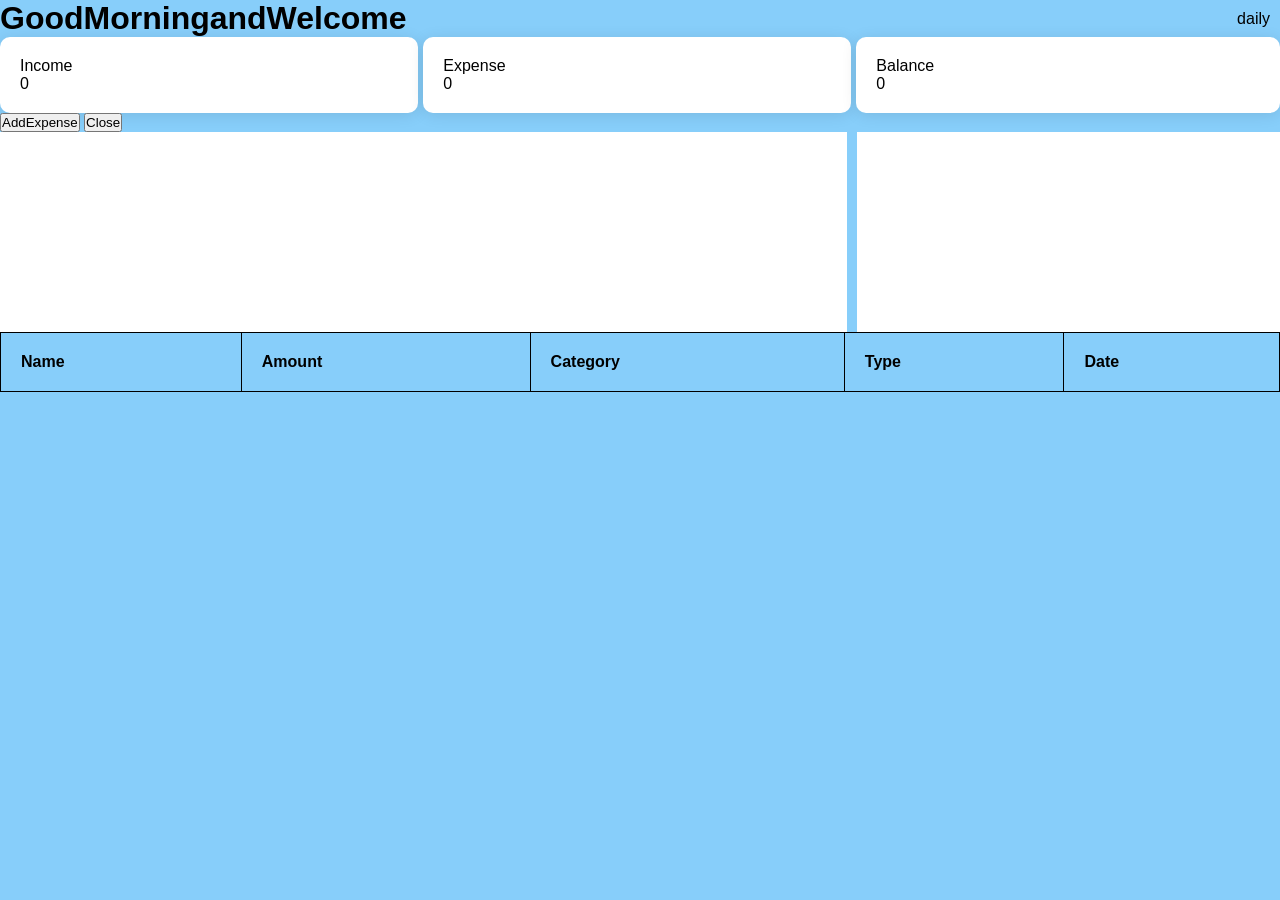
==== FinanceTracker/index.html @ 5484bd06 "EmptyValidationCheck" ====
<!DOCTYPE html>
<html lang="en">
<head>
    <meta charset="UTF-8">
    <meta name="viewport" content="width=device-width, initial-scale=1.0">
    <title>ExpenseTracker</title>
    <link rel="stylesheet" href="style.css">
</head>
<body>
    <div id="header">
     <h1>GoodMorningandWelcome</h1>
    <div class="header-controls">
     <div class="dropdown">
        daily        
     </div>
     <div class="datepicker">
      
     </div>
     <div class="export-button">

     </div>
     </div> 
   </div>
   <div id="Dashboard">
   <div class="card">
    <div class="cardtitle">
        <p>Income</p>
    </div>
    <p id="incomeamount">0</p>
</div>

<div class="card">
    <div class="cardtitle">
        <p>Expense</p>
    </div>
    <p id="expenseamounttotal">0</p>
</div>

<div class="card">
    <div class="cardtitle">
        <p>Balance</p>
    </div>
    <p id="balanceamount">0</p>
</div>
</div>

   <button id="addexpense">AddExpense</button>
   <button id="closebutton">Close</button>

   <div id="Overview">
    <div class="chartarea">

    </div>
    <div class="expensebreakdown">

    </div>
   </div>


   <div id="transactions">
      <table class="table">
        
    <thead>
        <tr>
            <th>Name</th>
            <th>Amount</th>
            <th>Category</th>
            <th>Type</th>
            <th>Date</th>
        </tr>
    </thead>
   <tbody id="tablebody">
    <tr>
        <td>Row1</td>
        <td>Row2</td>
        <td>Row3</td>
        <td>Row4</td>
        <td>Row5</td>
    </tr>
    </tbody>
    </table>
   </div>
  <form id="submit-form">
   <div id="expenseModal">
    <input type="text" id="expensename" placeholder="ExpenseName">
    <input type="text" id="expenseamount" placeholder="ExpenseAmount">
  <select  id="expensecategory">
    <option value="housing">Housing</option>
    <option value="utility">Utility</option>
    <option value="transportation">Transportation</option>
    <option value="healthcare">Healthcare</option>
  </select>
      <select  id="expensetype">
        <option value="expense">Expense</option>
        <option value="income">Income</option>
      </select>
    <input type="date" id="expensedate">
    <button id="submit-btn" type="submit">Submit</button>
   </div>
   </form>
  <script src="script.js"></script>
</body>
</html>
---- FinanceTracker/style.css ----
*{
    margin: 0;
    padding: 0;
    box-sizing: border-box;
}
body{
    margin: 0;
    font-family: 'Franklin Gothic Medium', 'Arial Narrow', Arial, sans-serif;
    background-color: lightskyblue;
}
#header{
    display: flex;
    justify-content: space-between;
    align-items: center;
}
.header-controls{
    display: flex;
    gap: 5px;
}
#Dashboard{
    display: flex;
    gap: 5px;
}
.card{
    flex-grow: 1;
    padding: 20px;
    background-color: white;
    box-shadow: 0 2px 15px rgba(0, 0, 0, 0.1);
    border-radius:10px;
}


#Overview {
  display: flex;
  gap: 10px;
}

.chartarea {
  flex-grow: 2;
  min-height: 200px;
  background-color: white;
}

.expensebreakdown {
  flex-grow: 1;
  min-height: 200px;
  background-color: white;
}

.table{
    width: 100%;
    border-collapse: collapse;
   
}

.table th{
padding: 20px; 
text-align: left;
border: 1px solid black;
}
.table td{
    padding: 20px;
    text-align:left;
    border:1px solid black;
    border-bottom: 1px solid black;
    
}
#expenseModal{
    display: none;
}
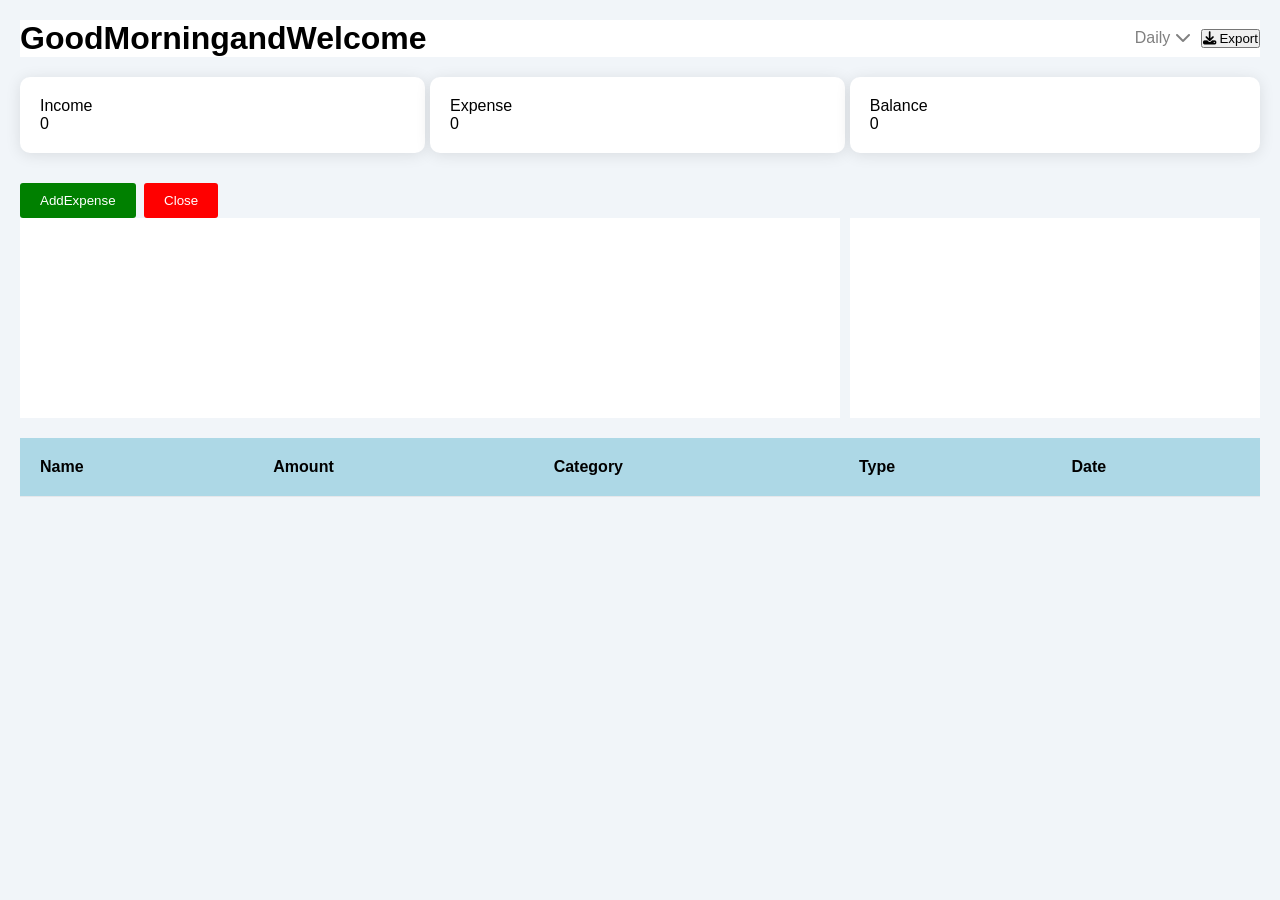
==== commit 0a9ee89d: "Addition of export button in html and add icons" ====
--- a/FinanceTracker/index.html
+++ b/FinanceTracker/index.html
@@ -4,6 +4,7 @@
     <meta charset="UTF-8">
     <meta name="viewport" content="width=device-width, initial-scale=1.0">
     <title>ExpenseTracker</title>
+    <link href="https://cdnjs.cloudflare.com/ajax/libs/font-awesome/6.4.0/css/all.min.css" rel="stylesheet">
     <link rel="stylesheet" href="style.css">
 </head>
 <body>
@@ -11,14 +12,15 @@
      <h1>GoodMorningandWelcome</h1>
     <div class="header-controls">
      <div class="dropdown">
-        daily        
+        Daily <i class="fas fa-chevron-down"></i>
      </div>
      <div class="datepicker">
       
      </div>
-     <div class="export-button">
-
-     </div>
+     <button class="export-btn">
+                <i class="fas fa-download"></i>
+                Export
+            </button>
      </div> 
    </div>
    <div id="Dashboard">
--- a/FinanceTracker/style.css
+++ b/FinanceTracker/style.css
@@ -5,13 +5,20 @@
 }
 body{
     margin: 0;
+    padding: 20px;
     font-family: 'Franklin Gothic Medium', 'Arial Narrow', Arial, sans-serif;
-    background-color: lightskyblue;
+    background-color: #f1f5f9;
 }
 #header{
     display: flex;
     justify-content: space-between;
     align-items: center;
+    background-color: white;
+    margin-bottom: 20px;
+    color: gray;
+}
+#header h1{
+    color: black;
 }
 .header-controls{
     display: flex;
@@ -20,6 +27,7 @@
 #Dashboard{
     display: flex;
     gap: 5px;
+    margin-bottom: 20px;
 }
 .card{
     flex-grow: 1;
@@ -33,6 +41,7 @@
 #Overview {
   display: flex;
   gap: 10px;
+  margin-bottom: 20px;
 }
 
 .chartarea {
@@ -56,15 +65,37 @@
 .table th{
 padding: 20px; 
 text-align: left;
-border: 1px solid black;
+border-bottom: 1px solid #e5e7eb;;
+background-color: lightblue;
 }
 .table td{
     padding: 20px;
     text-align:left;
-    border:1px solid black;
-    border-bottom: 1px solid black;
+    border-bottom: 1px solid #e5e7eb;
+
     
 }
 #expenseModal{
     display: none;
+}
+
+#addexpense{
+ background-color: green;
+ border-radius: 3px;
+ margin-top: 10px;
+ padding: 10px 20px;
+ color: white;
+ cursor: pointer;
+ border: none;
+}
+
+#closebutton{
+ background-color: red;
+ border-radius: 3px;
+ margin-top: 10px;
+ margin-left: 4px;
+ padding: 10px 20px;
+ color: white;
+ cursor: pointer;
+ border: none;
 }
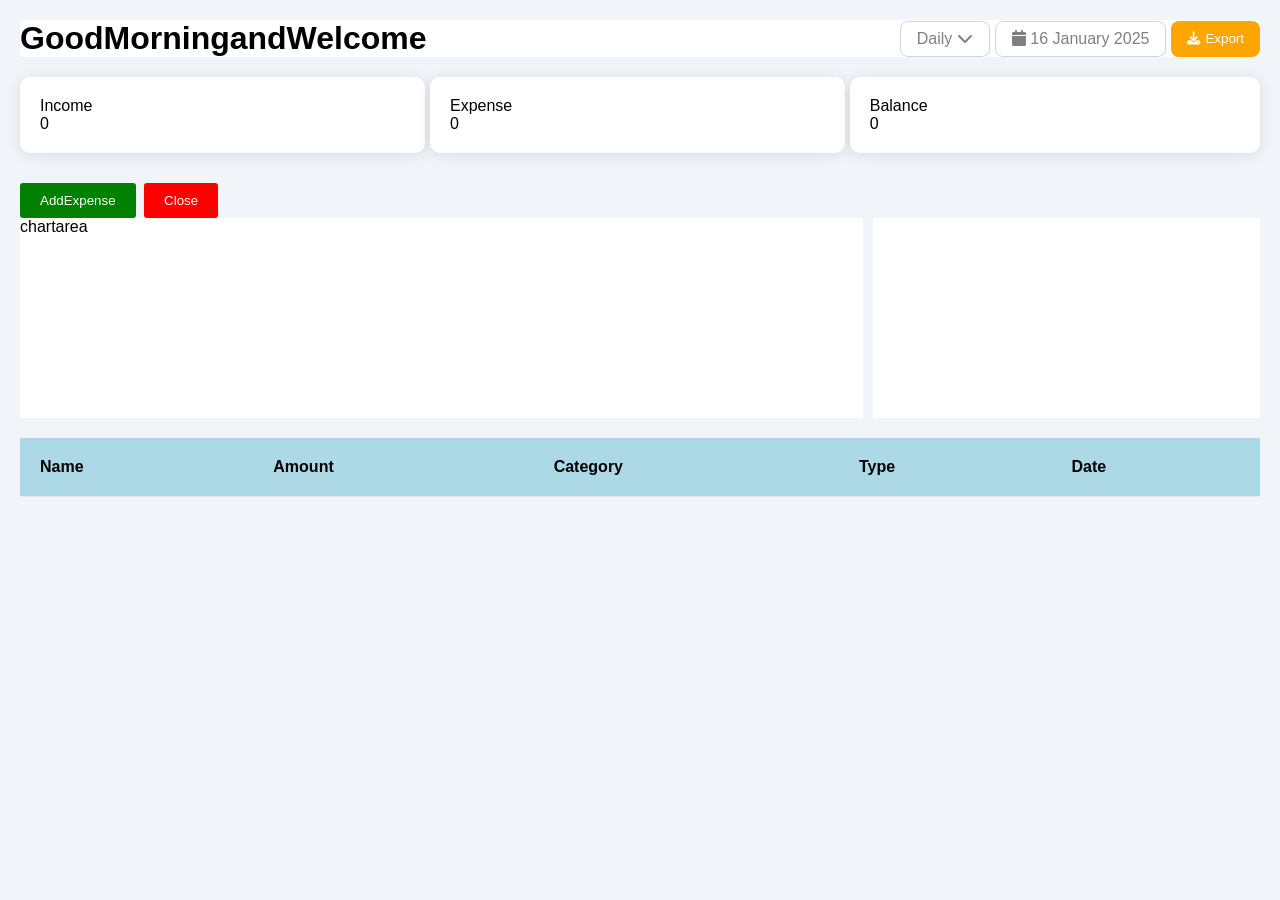
==== commit 8d4100a8: "Add category breakdown rendering logic" ====
--- a/FinanceTracker/index.html
+++ b/FinanceTracker/index.html
@@ -15,12 +15,13 @@
         Daily <i class="fas fa-chevron-down"></i>
      </div>
      <div class="datepicker">
-      
+      <i class="fas fa-calendar"></i>
+      16 January 2025
      </div>
      <button class="export-btn">
-                <i class="fas fa-download"></i>
-                Export
-            </button>
+      <i class="fas fa-download"></i>
+      Export
+      </button>
      </div> 
    </div>
    <div id="Dashboard">
@@ -51,9 +52,9 @@
 
    <div id="Overview">
     <div class="chartarea">
-
+   <p>chartarea</p>
     </div>
-    <div class="expensebreakdown">
+    <div class="expensebreakdown" id="breakdownlist">
 
     </div>
    </div>
@@ -91,6 +92,7 @@
     <option value="utility">Utility</option>
     <option value="transportation">Transportation</option>
     <option value="healthcare">Healthcare</option>
+    <option value="other">Other</option>
   </select>
       <select  id="expensetype">
         <option value="expense">Expense</option>
--- a/FinanceTracker/style.css
+++ b/FinanceTracker/style.css
@@ -24,6 +24,29 @@
     display: flex;
     gap: 5px;
 }
+
+.dropdown, .datepicker {
+    padding: 8px 16px;
+    border: 1px solid #d1d5db;
+    border-radius: 8px;
+    background-color: white;
+    cursor: pointer;
+}
+
+.export-btn {
+    padding: 8px 16px;
+    border: none;
+    border-radius: 8px;
+    background-color: orange;
+    color: white;
+    cursor: pointer;
+    display: flex;
+    align-items: center;
+    gap: 5px;
+}
+
+
+
 #Dashboard{
     display: flex;
     gap: 5px;
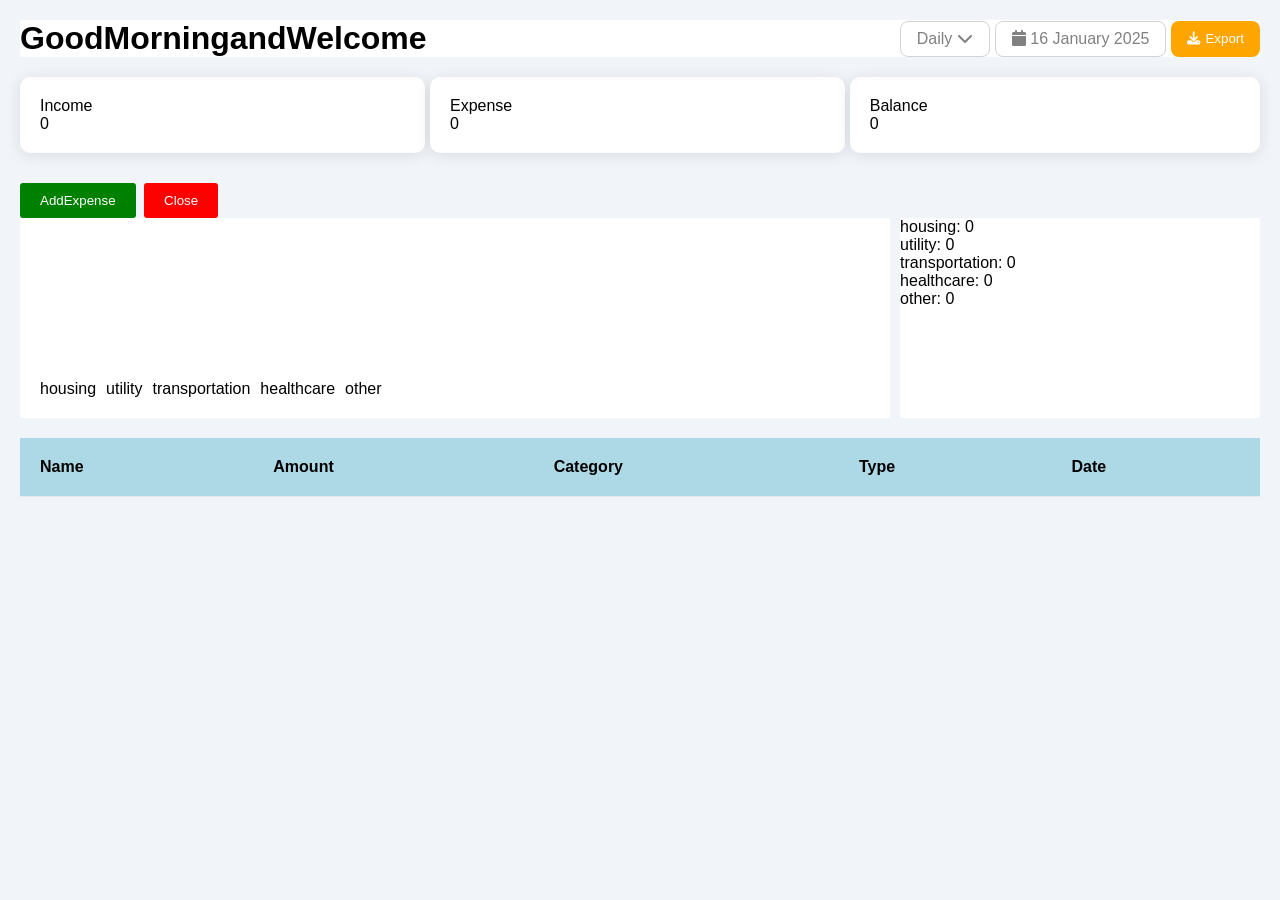
==== commit abb555d8: "add labeled bars to expense chart" ====
--- a/FinanceTracker/index.html
+++ b/FinanceTracker/index.html
@@ -51,9 +51,8 @@
    <button id="closebutton">Close</button>
 
    <div id="Overview">
-    <div class="chartarea">
-   <p>chartarea</p>
-    </div>
+    <div class="chartarea" id="chartarea">
+</div>
     <div class="expensebreakdown" id="breakdownlist">
 
     </div>
--- a/FinanceTracker/style.css
+++ b/FinanceTracker/style.css
@@ -71,6 +71,15 @@
   flex-grow: 2;
   min-height: 200px;
   background-color: white;
+  display: flex;
+  align-items: end;
+  gap: 10px;
+  padding: 20px;
+}
+
+.bar {
+    width: 25px;
+    background-color: orange;
 }
 
 .expensebreakdown {
@@ -121,4 +130,11 @@
  color: white;
  cursor: pointer;
  border: none;
+}
+
+
+.bardiv {
+    display: flex;
+    flex-direction: column;
+    align-items: center;
 }
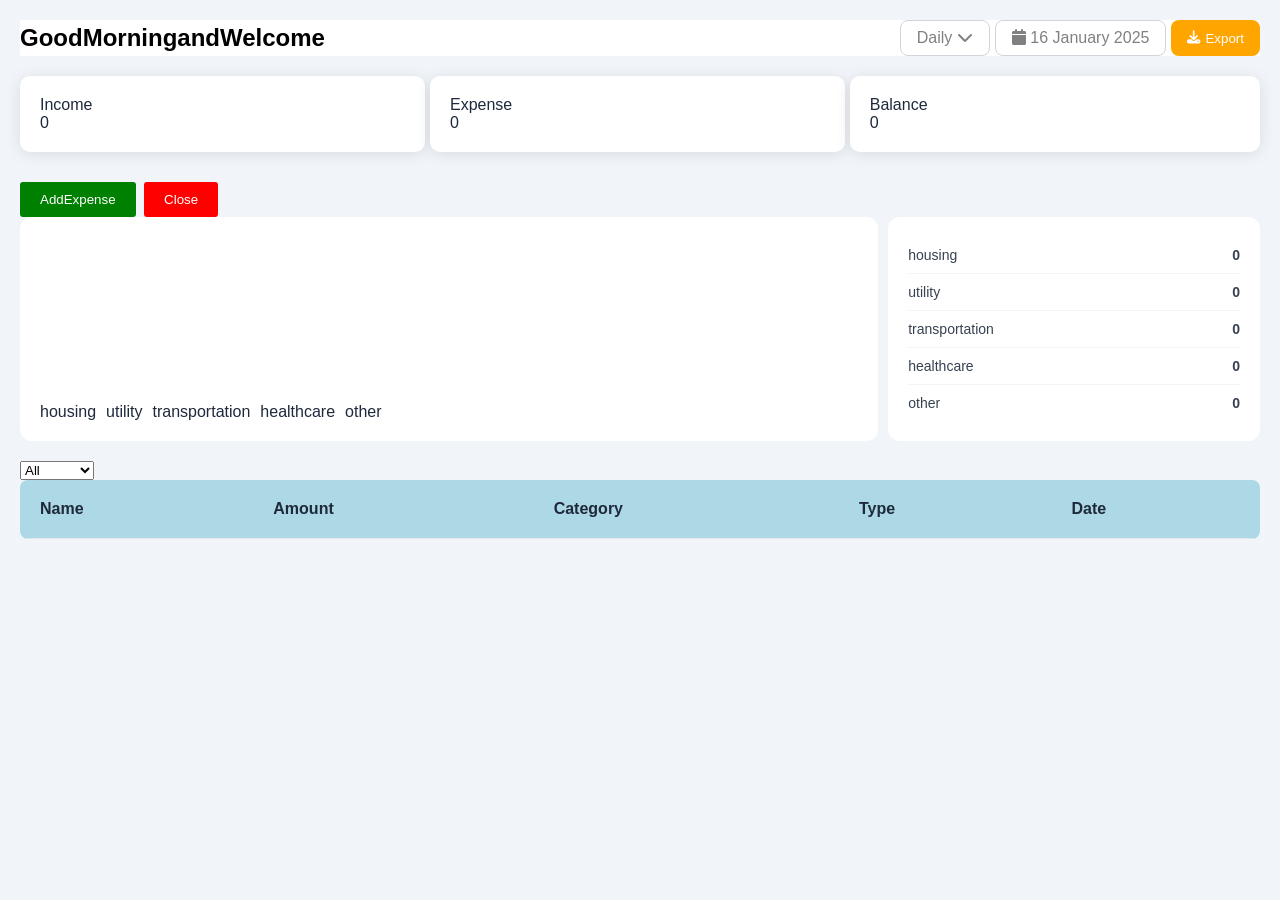
==== commit 6136be05: "feat: add type filter and fix delete to use item id instead of index" ====
--- a/FinanceTracker/index.html
+++ b/FinanceTracker/index.html
@@ -57,7 +57,14 @@
 
     </div>
    </div>
+    
 
+
+   <select id="typefilter">
+    <option value="all">All</option>
+    <option value="income">Income</option>
+    <option value="expense">Expense</option>
+   </select>
 
    <div id="transactions">
       <table class="table">
--- a/FinanceTracker/style.css
+++ b/FinanceTracker/style.css
@@ -8,6 +8,7 @@
     padding: 20px;
     font-family: 'Franklin Gothic Medium', 'Arial Narrow', Arial, sans-serif;
     background-color: #f1f5f9;
+    color: #1e293b;
 }
 #header{
     display: flex;
@@ -19,6 +20,7 @@
 }
 #header h1{
     color: black;
+    font-size:24px;
 }
 .header-controls{
     display: flex;
@@ -58,6 +60,13 @@
     background-color: white;
     box-shadow: 0 2px 15px rgba(0, 0, 0, 0.1);
     border-radius:10px;
+    transition: all 0.2s ease;
+}
+
+.card:hover {
+    transform: translateY(-3px);
+    box-shadow: 0 4px 20px rgba(0, 0, 0, 0.15);
+    transition: all 0.2s ease;
 }
 
 
@@ -65,6 +74,7 @@
   display: flex;
   gap: 10px;
   margin-bottom: 20px;
+  border-radius: 12px;
 }
 
 .chartarea {
@@ -75,6 +85,7 @@
   align-items: end;
   gap: 10px;
   padding: 20px;
+  border-radius: 12px;
 }
 
 .bar {
@@ -86,12 +97,29 @@
   flex-grow: 1;
   min-height: 200px;
   background-color: white;
+  padding: 20px;
+  border-radius: 12px;
+}
+
+.expensebreakdown div {
+  display: flex;
+  justify-content: space-between;
+  align-items: center;
+  padding: 10px 0;
+  border-bottom: 1px solid #f3f4f6;
+  font-size: 14px;
+  color: #374151;
+}
+
+.expensebreakdown div:last-child {
+  border-bottom: none;
 }
 
 .table{
     width: 100%;
     border-collapse: collapse;
-   
+   border-radius: 8px;
+   overflow: hidden;
 }
 
 .table th{
@@ -107,9 +135,35 @@
 
     
 }
-#expenseModal{
+#expenseModal {
+    background-color: white;
+    padding: 20px;
+    border-radius: 12px;
+    box-shadow: 0 2px 15px rgba(0, 0, 0, 0.1);
+    margin-top: 10px;
     display: none;
-}
+    flex-direction: column;
+    gap: 10px;
+    width: 300px;
+}
+#expenseModal input, #expenseModal select {
+    padding: 10px;
+    border: 1px solid #d1d5db;
+    border-radius: 8px;
+}
+
+
+#submit-btn {
+    background-color: #3b82f6;
+    color: white;
+    border: none;
+    padding: 10px;
+    border-radius: 8px;
+    cursor: pointer;
+}
+
+
+
 
 #addexpense{
  background-color: green;
@@ -119,6 +173,11 @@
  color: white;
  cursor: pointer;
  border: none;
+}
+
+#addexpense:hover, #closebutton:hover {
+    opacity: 0.85;
+    transition: 0.2s ease;
 }
 
 #closebutton{
@@ -137,4 +196,25 @@
     display: flex;
     flex-direction: column;
     align-items: center;
+}
+
+
+.bar {
+    width: 25px;
+    background-color: orange;
+    border-radius: 6px 6px 0 0;
+}
+
+.deletebtn {
+    background-color: #ef4444;
+    color: white;
+    border: none;
+    padding: 6px 12px;
+    border-radius: 6px;
+    cursor: pointer;
+    font-size: 13px;
+}
+
+.deletebtn:hover {
+    opacity: 0.85;
 }
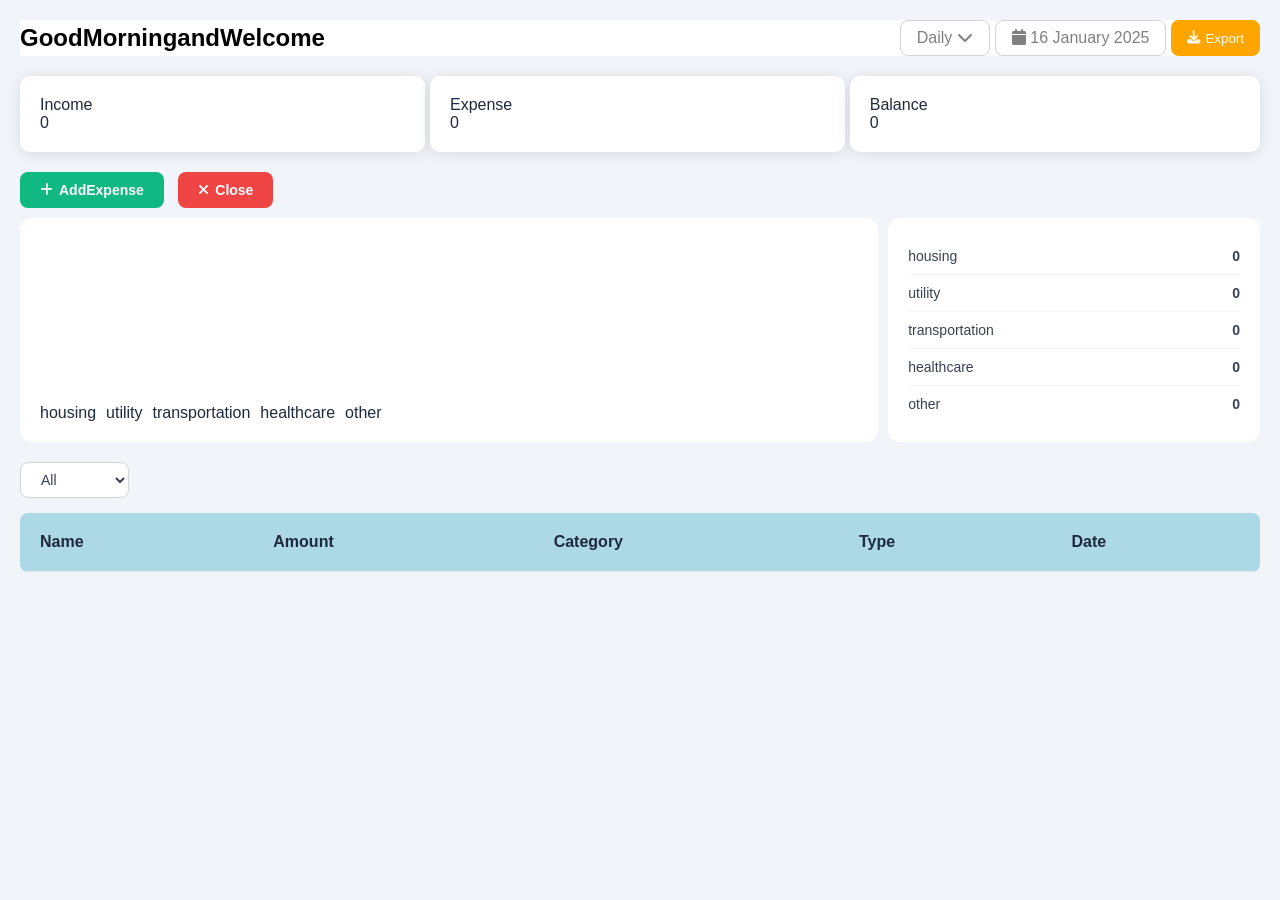
==== commit 5cc77fe2: "style: refine button and filter styling with icons and hover animations" ====
--- a/FinanceTracker/index.html
+++ b/FinanceTracker/index.html
@@ -47,8 +47,8 @@
 </div>
 </div>
 
-   <button id="addexpense">AddExpense</button>
-   <button id="closebutton">Close</button>
+   <button id="addexpense"><i class="fas fa-plus"></i>AddExpense</button>
+   <button id="closebutton"><i class="fas fa-times"></i>Close</button>
 
    <div id="Overview">
     <div class="chartarea" id="chartarea">
--- a/FinanceTracker/style.css
+++ b/FinanceTracker/style.css
@@ -162,34 +162,36 @@
     cursor: pointer;
 }
 
-
-
-
-#addexpense{
- background-color: green;
- border-radius: 3px;
- margin-top: 10px;
- padding: 10px 20px;
- color: white;
- cursor: pointer;
- border: none;
+#addexpense, #closebutton {
+    border-radius: 8px;
+    padding: 10px 20px;
+    color: white;
+    cursor: pointer;
+    border: none;
+    font-weight: 600;
+    font-size: 14px;
+    display: inline-flex;
+    align-items: center;
+    gap: 6px;
+    margin-bottom: 10px;
+}
+
+
+#addexpense {
+    background-color: #10b981;
+    margin-right: 10px;
+}
+
+#closebutton {
+    background-color: #ef4444;
 }
 
 #addexpense:hover, #closebutton:hover {
-    opacity: 0.85;
-    transition: 0.2s ease;
-}
-
-#closebutton{
- background-color: red;
- border-radius: 3px;
- margin-top: 10px;
- margin-left: 4px;
- padding: 10px 20px;
- color: white;
- cursor: pointer;
- border: none;
-}
+    opacity: 0.9;
+    transform: translateY(-1px);
+    transition: all 0.15s ease;
+}
+
 
 
 .bardiv {
@@ -217,4 +219,23 @@
 
 .deletebtn:hover {
     opacity: 0.85;
+}
+
+
+
+#typefilter {
+    padding: 8px 16px;
+    border: 1px solid #d1d5db;
+    border-radius: 8px;
+    background-color: white;
+    cursor: pointer;
+    margin-bottom: 15px;
+    font-size: 14px;
+    color: #374151;
+}
+
+
+#typefilter:focus {
+    outline: none;
+    border-color: #3b82f6;
 }
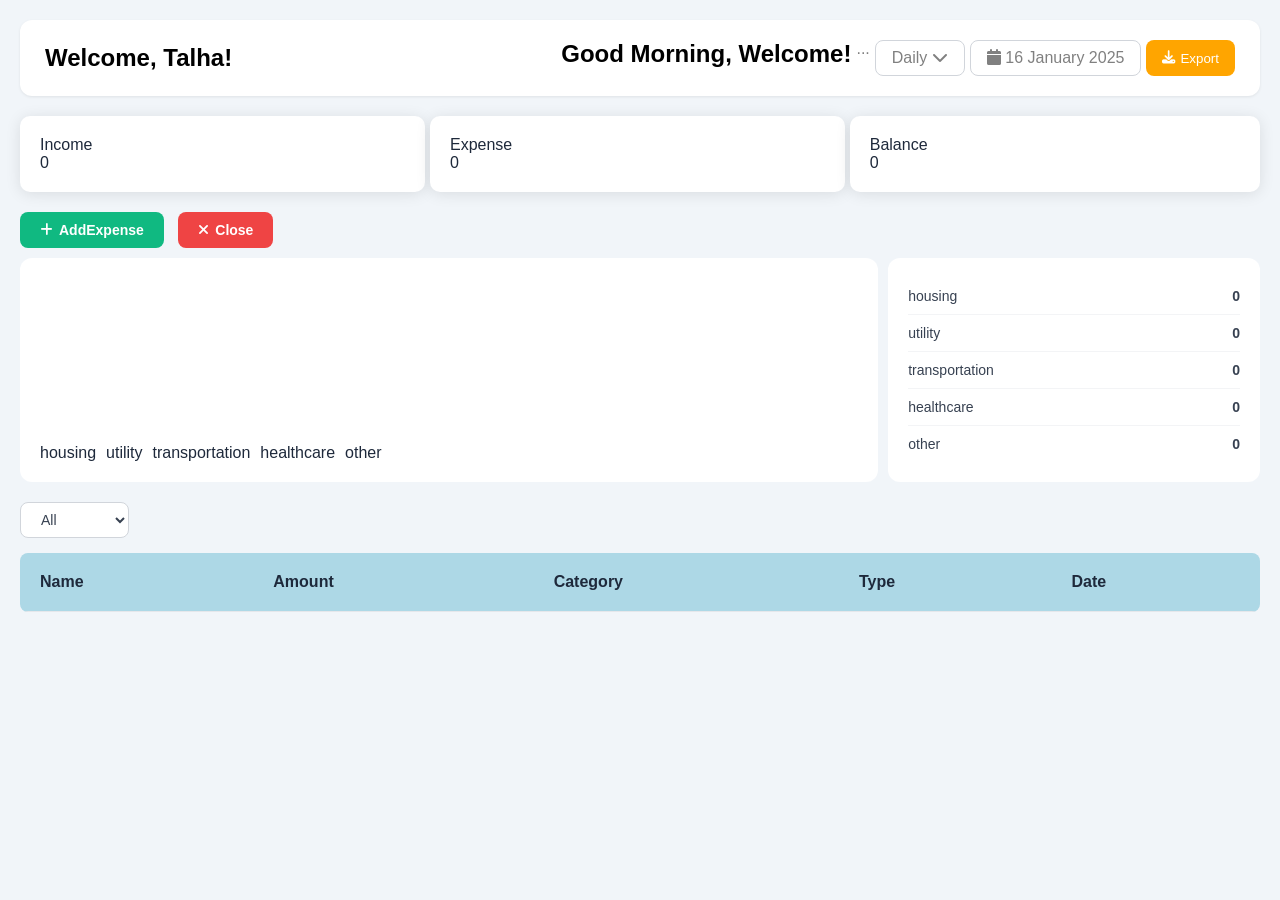
==== commit 205e23bb: "Addition of dropdown in html and improvement in css button styling" ====
--- a/FinanceTracker/index.html
+++ b/FinanceTracker/index.html
@@ -9,11 +9,13 @@
 </head>
 <body>
     <div id="header">
-     <h1>GoodMorningandWelcome</h1>
+     <h1>Welcome, Talha!</h1>
     <div class="header-controls">
-     <div class="dropdown">
-        Daily <i class="fas fa-chevron-down"></i>
-     </div>
+    <h1>Good Morning, Welcome!</h1>
+...
+    <div class="dropdown">
+    Daily <i class="fas fa-chevron-down"></i>
+    </div>
      <div class="datepicker">
       <i class="fas fa-calendar"></i>
       16 January 2025
--- a/FinanceTracker/style.css
+++ b/FinanceTracker/style.css
@@ -17,6 +17,9 @@
     background-color: white;
     margin-bottom: 20px;
     color: gray;
+    padding: 20px 25px;
+    border-radius: 12px;
+    box-shadow: 0 1px 3px rgba(0,0,0,0.08);
 }
 #header h1{
     color: black;
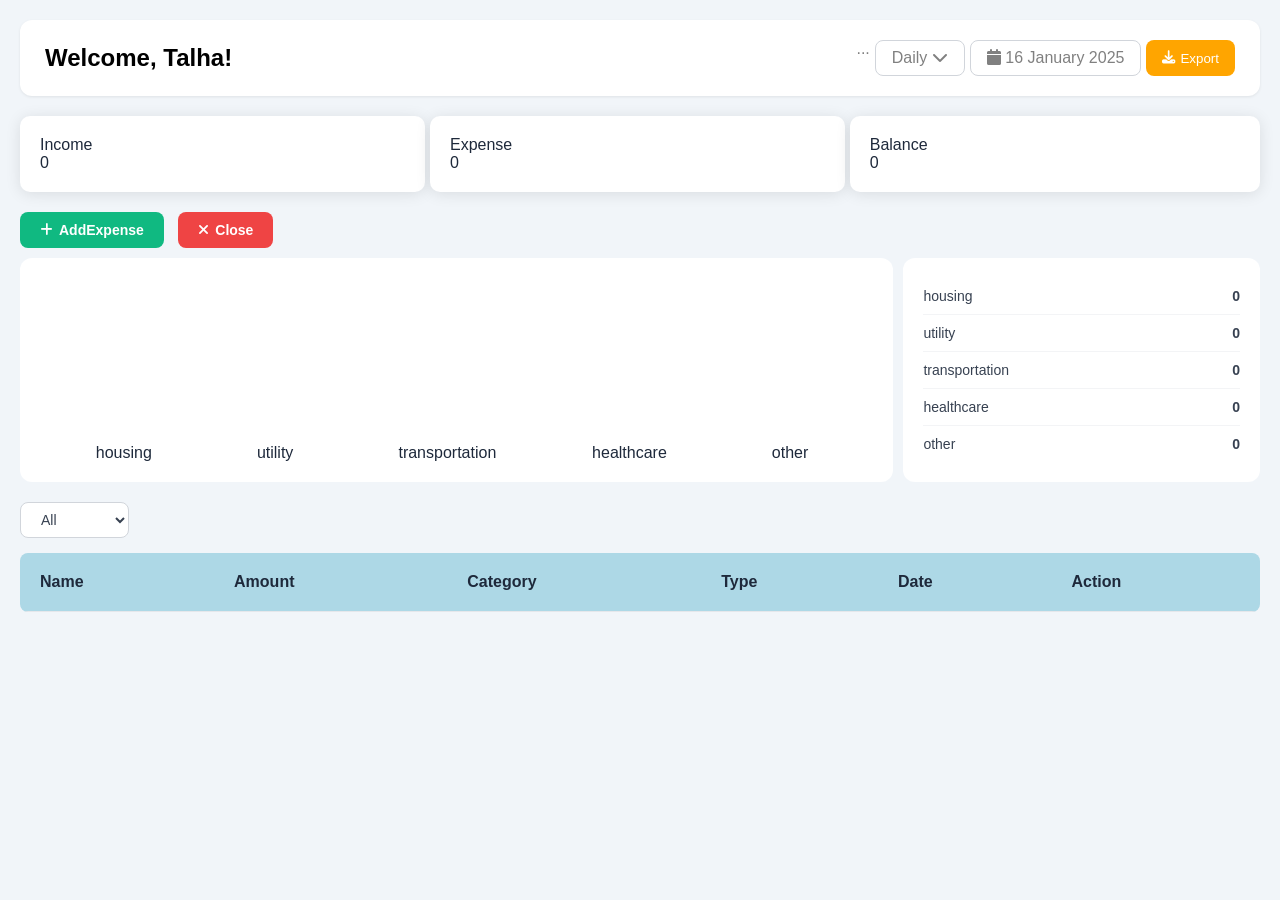
==== commit d1bde64b: "style: fix duplicate .bar rule and balance chart/breakdown proportions" ====
--- a/FinanceTracker/index.html
+++ b/FinanceTracker/index.html
@@ -11,7 +11,7 @@
     <div id="header">
      <h1>Welcome, Talha!</h1>
     <div class="header-controls">
-    <h1>Good Morning, Welcome!</h1>
+   
 ...
     <div class="dropdown">
     Daily <i class="fas fa-chevron-down"></i>
@@ -78,6 +78,7 @@
             <th>Category</th>
             <th>Type</th>
             <th>Date</th>
+            <th>Action</th>
         </tr>
     </thead>
    <tbody id="tablebody">
--- a/FinanceTracker/style.css
+++ b/FinanceTracker/style.css
@@ -81,23 +81,22 @@
 }
 
 .chartarea {
-  flex-grow: 2;
+  flex-grow: 3;
   min-height: 200px;
   background-color: white;
   display: flex;
   align-items: end;
-  gap: 10px;
+  gap: 40px;
   padding: 20px;
   border-radius: 12px;
-}
-
-.bar {
-    width: 25px;
-    background-color: orange;
-}
+  justify-content: space-evenly;
+
+}
+
+
 
 .expensebreakdown {
-  flex-grow: 1;
+  flex-grow: 2;
   min-height: 200px;
   background-color: white;
   padding: 20px;
@@ -205,7 +204,7 @@
 
 
 .bar {
-    width: 25px;
+    width: 55px;
     background-color: orange;
     border-radius: 6px 6px 0 0;
 }
